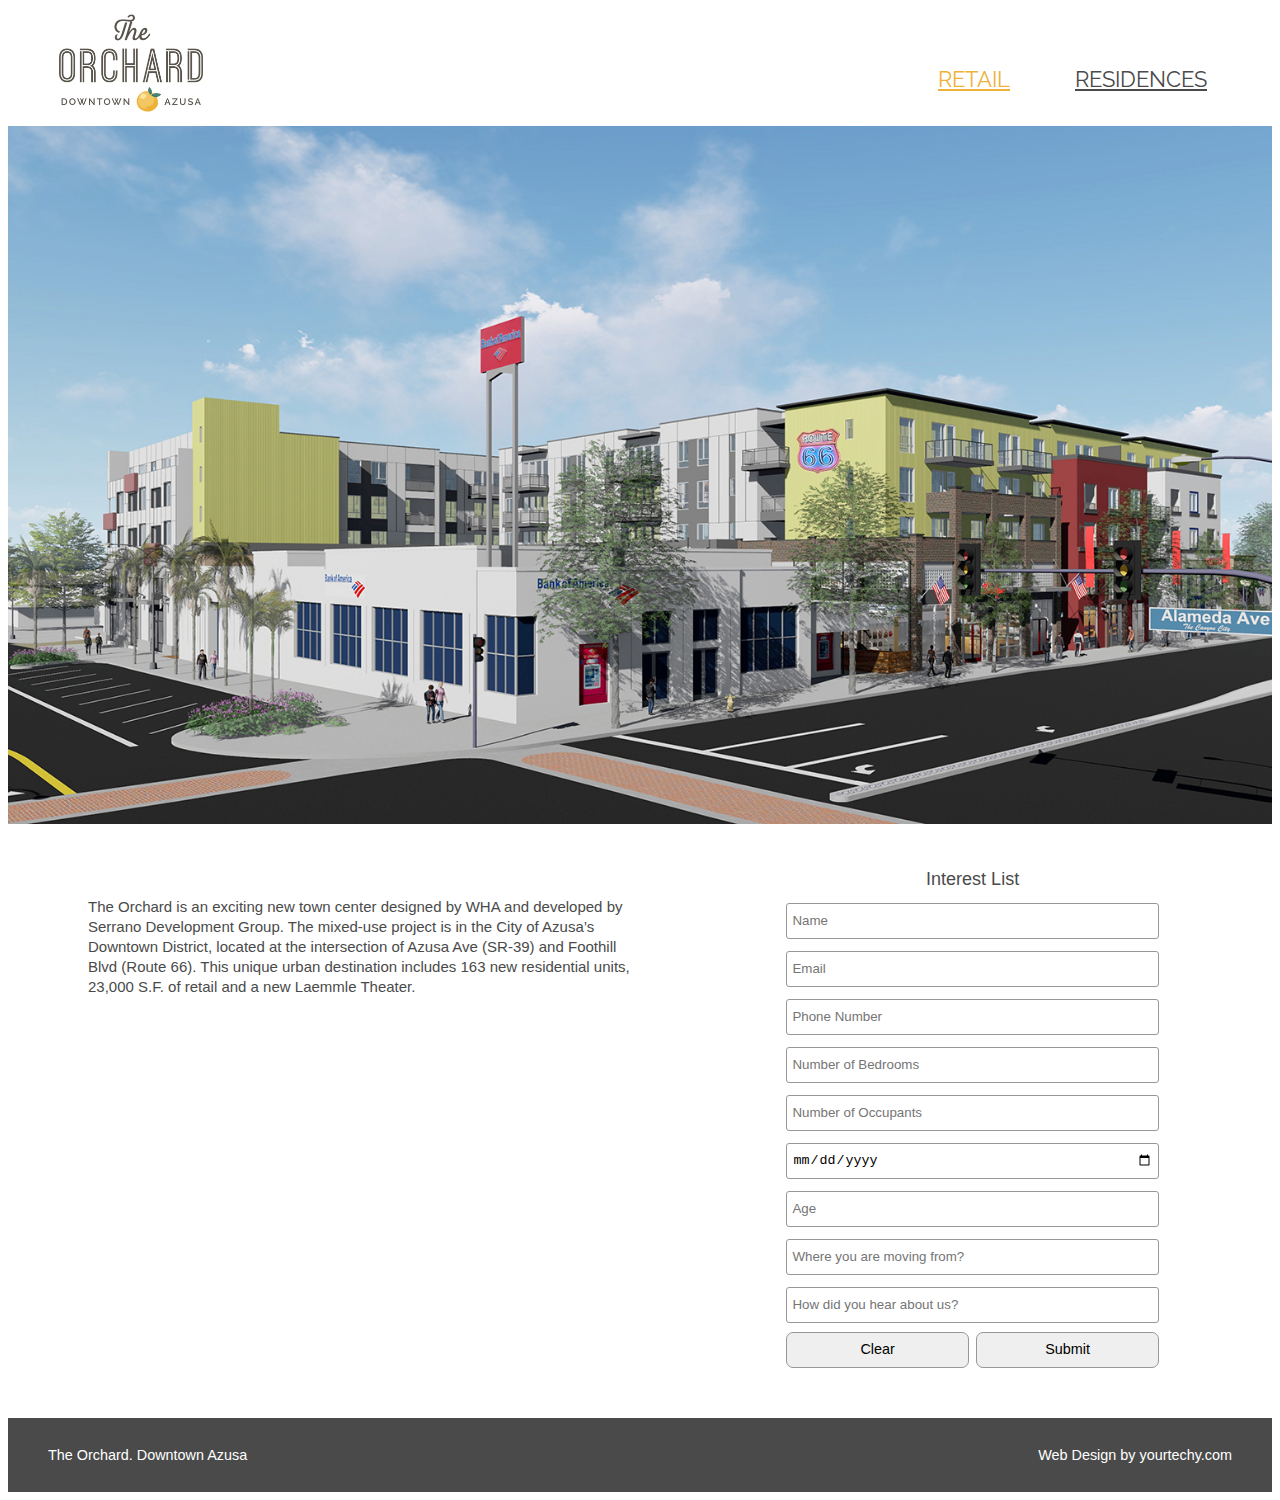
==== residences.html @ a28610f9 "font face and social icons" ====
<!DOCTYPE html>
<html>

<head>
    <title>The Orchard - Residences</title>
    <meta http-equiv="Content-Type" content="text/html; charset=utf-8" />
    <meta name="viewport" content="width=device-width, initial-scale=1">
    <link rel="stylesheet" type="text/css" href="./assets/css/style.css" />
    <style>
        label.error {
            font-weight: bold !important;
            font-size: 98% !important;
            color: red !important;
            text-align: left !important;
            margin-bottom: 5px !important;
            margin-top: -8px !important;
            margin-left: 2px !important;
            font-family: helvetica;
        }
    </style>
    <link href="https://fonts.googleapis.com/css?family=Rouge+Script&display=swap" rel="stylesheet">
    <link href="https://fonts.googleapis.com/css?family=Raleway&display=swap" rel="stylesheet">
    <link rel="stylesheet" href="https://cdnjs.cloudflare.com/ajax/libs/font-awesome/4.7.0/css/font-awesome.min.css">
</head>

<body>
    <div id="container">

        <header class="main_header">
            <a href="./index.html">
                <img id="logo" src="./assets/img/orchard_logo_small.jpg" />
            </a>
            <nav class="main_nav">
                <ul>
                    <li>
                        <a class="active" href="#">RESIDENCES</a>
                    </li>
                    <li>
                        <a href="./retail.html">RETAIL</a>
                    </li>
                </ul>
            </nav>
        </header>
        <div id="main">
            <div id="content">
                <article>
                    <img id="banner" src="./assets/img/orchard.jpg" />
                </article>
            </div>
            <!--
            <div class="section_divider">
                <img src="./assets/img/border-divider.jpg" />
            </div>
            -->
            <div id="sub_content">
                <article class="description">
                    <header>
                        <p>
                            The Orchard is an exciting new town center designed by WHA and developed by Serrano Development Group. The mixed-use
                            project is in the City of Azusa’s Downtown District, located at the intersection of Azusa Ave (SR-39) and Foothill Blvd
                            (Route 66). This unique urban destination includes 163 new residential units, 23,000 S.F. of retail and a new Laemmle
                            Theater.
                        </p>

                    </header>
                </article>
            </div>
            <aside class="contact">
                <div id="block">
                    <div id="contact_forms">
                        <form id="residential_form" method="post" action="./mailer.php">
                            <label>Interest List</label>
                            <input name="name" id="name" type="text" placeholder="Name" />
                            <input name="email" id="email" type="email" placeholder="Email" />
                            <input name="phone" id="phone" type="tel" placeholder="Phone Number" />
                            <input name="beds" id="beds" type="number" placeholder="Number of Bedrooms" />
                            <input name="occupants" id="occupants" type="text" placeholder="Number of Occupants" />
                            <input name="date" id="date" type="date" placeholder="Desired Move in Date" />
                            <input name="age" id="age" type="number" placeholder="Age" />
                            <input name="from" id="from" type="text" placeholder="Where you are moving from?" />
                            <input name="heardAbout" id="heardAbout" type="text"
                                placeholder="How did you hear about us?" />
                            <label id="lblError" class="error"
                                style="visibility:hidden;display:block !important;"></label>
                            <div class="frm_buttons">
                                <button class="frm_button" style="width:49%;float:left;"
                                    onclick="clearForm(event);">Clear</button>
                                <button name="submit" id="submit" class="frm_button" style="width:49%;float:right;"
                                    type="submit">Submit</button>
                            </div>
                        </form>
                    </div>
                </div>
            </aside>
        </div>
        <div class=clr></div>
        <footer>
            <div>
                <p style="float:left;">
                    The Orchard. Downtown Azusa
                </p>
                <p style="float:right;">
                    Web Design by <a href="http://www.yourtechy.com" target="_blank">yourtechy.com </a>
                </p>
            </div>
        </footer>

    </div>

    <script src="./assets/js/jquery.min.js" type="text/javascript"></script>
    <script src="./assets/js/jquery.validate.js" type="text/javascript"></script>
    <script src="./assets/js/additional-methods.js" type="text/javascript"></script>
    <script src="./assets/js/mailer.js" type="text/javascript"></script>

    <script>

        function setupValidator() {

            $('#residential_form').validate({
                rules: {
                    name: {
                        required: true,
                        letterswithbasicpunc: true
                    },
                    email: {
                        required: true,
                        email: true
                    },
                    phone: {
                        required: true,
                        maxlength: 30,
                        phoneUS: true
                    },
                    beds: {
                        required: true,
                        number: true
                    },
                    occupants: {
                        required: true,
                        number: true
                    },
                    date: {
                        required: true,
                        date: true
                    },
                    age: {
                        required: true,
                        number: true
                    },
                    from: {
                        required: true,
                    },
                },
                messages: {
                    name: {
                        required: 'Name is required.',
                        letterswithbasicpunc: 'Invalid Characters detected.'
                    },
                    email: {
                        required: 'Email is required.',
                        email: 'Please enter a valid email address.'
                    },
                    phone: {
                        required: 'Phone is required.',
                        phoneUS: 'Please enter a valid phone. (e.g.: 213-222-3400)'
                    },
                    beds: {
                        required: 'Number of beds is required.',
                        number: 'Please enter numeric values only.'
                    },
                    occupants: {
                        required: 'Number of occupants is required.',
                        number: 'Please enter numeric values only.'
                    },
                    date: {
                        required: 'Date is required.',
                        number: 'Please enter numeric values only. (e.g.: mm/dd/yyyy)'
                    },
                    age: {
                        required: 'Age is required',
                        number: 'Please enter numeric values only.'
                    },
                    from: {
                        required: 'Please indicate where you are moving from',
                    },
                }
            })
        }

        function clearForm(event) {
            var form = $('#residential_form')
            var validator = form.validate();
            validator.reset();
            validator.resetForm();
            form[0].reset();
        }

        function handleResponse(res) {
            if (typeof res.status !== 'undefined' &&
                0 == res.status) {
                alert(res.error)
                clearForm();
            } else {
                $('#lblError').text(res.error);
                $('#lblError').css('visibility', 'visible')
                $('#lblError').css('display', 'block')
            }
        }

        function setupForm() {
            var form = $('#residential_form')
            // process the form
            // monitor submit event and check if validation passed, if not. cancel submit.
            form.on('submit', function (e) {
                e.preventDefault();
                var valid = form.valid();
                if (valid) {
                    $('#lblError').css('visibility', 'hidden')
                    $('#lblError').css('display', 'none')
                    // get the form data
                    var method = form.attr('method')
                    var url = form.attr('action')
                    var data = {
                        'type': 'residential',
                        'name': $('#name').val(),
                        'email': $('#email').val(),
                        'Phone': $('#phone').val(),
                        'No. of Bedrooms': $('#beds').val(),
                        'No. of Occupants': $('#occupants').val(),
                        'Move in Date': $('#date').val(),
                        'Age': $('#age').val(),
                        'Moving From': $('#from').val(),
                    };
                    send_mail(method, url, data, function (res) {
                        handleResponse(JSON.parse(res))
                    },
                        function (err) {
                            console.error(err)
                        });
                }
            })
        }

        $(document).ready(function () {
            setupValidator();
            setupForm();
        })

    </script>

</body>

</html>
---- assets/css/style.css ----
body {
   background-color:#fff;
   font-size: 100%;
   font-family: HelveticaNeue,Helvetica,Arial,sans-serif;
   color:#666666;
   line-height: 1.7em;
   text-align: left;
}

button::-moz-focus-inner {
  border: 0;
}

a, a:active, a:focus {
  outline: none;
}

.centered {
  position: absolute;
  top: 50%;
  left: 50%;
  transform: translate(-50%, -50%);
}

h1 {
  font-family: 'Rouge Script', cursive;
  font-size: 10vw;
  color: white;
}

footer {
  width: 100%;
  height: 74px;
  line-height: 18px;
  background-color: #4a4a4a;
  display: table;
}

footer div {
  height: 100%;
  width: 100%;
  display: table-cell;
  vertical-align: middle;
  padding-left: 40px;
  padding-right: 40px;
}

footer div p {
  margin: 0;
  text-align: center;
  color: #fff;
  display: inline;
  font-size: 90%;
  font-family: inherit;

}
footer div p a {
  color: #fff;
  text-decoration: none;
}

#home_footer {
  background-color: #fff;
}

#home_footer div p {
  padding-top: 30px;
  color: #4a4a4a;
}

#home_footer div p a {
  color: #4a4a4a;
  text-decoration: none;
}

#main {
  display: block;
  overflow: hidden;
  margin-bottom: 50px;
}

#container {
  width: 100%;
  margin: 0 auto;
  overflow: hidden;
  clear: both;
}

#content {
  /*display: block;
  overflow: hidden;
  transition: width 1s;
  width: 100%; */
  position: relative;
  text-align: center;
  color: white;
}

#banner {
  width: 100%;
}

#sub_content {
  width: 60%;
  float:left;
  overflow: hidden;
  transition: width 1s;
}

#sub_content .description {
  margin-top: 40px;
  padding: 10px 120px 10px 80px;
  line-height: 20px;
  font-size: 15px;
  color: #4a4a4a;
}

.contact {
  width: 40%;
  float: left;
}

.contact #block {
  margin-top: 10px;
  padding: 10px 20px;
}

.contact #block #contact_forms {
  width: 80%;
  padding-top: 14px;
  transition: width 1s, height 1s;
}

.contact #block #contact_forms input {
  width: 100%;
  border: 1px solid #979797;
  border-radius: 3px;
  height: 36px;
  margin-bottom: 12px;
  padding: 2px 5px;
  box-sizing: border-box;
}

.frm_buttons {
  width: 100%;
  align-items: center;
}

.frm_button {
  line-height: 21px;
  box-sizing: border-box;
  font-size: 90%;
  border-radius: 7px;
  border: 1px solid #979797;
  height: 36px;
}

.contact #block #contact_forms label {
  margin: auto;
  display: block;
  text-align: center;
  margin-bottom: 10px;
  color: #4a4a4a;
  font-size: 18px;
}

.clr {
  clear: both;
}

.main_header {
  height: 118px;
  position: relative;
  box-sizing: border-box;
}

.main_header a img#logo {
  margin: 0 0 0 47px;
  height: 110px;
  max-height: 110px;
  width: auto;
}

.main_header .info_nav {
  position: absolute;
  margin-top:2px;
  width: 100%;
}

.main_header .info_nav span {
  float: right;
  margin-right: 33px;
  /*
  font-size: 18px;
  */
  color: #4a4a4a;
}

.main_header .main_nav {
  position: absolute;
  width: 100%;
  bottom: 0;
  height: 60px;
  transition: width 2s;
}

.main_header .main_nav ul {
  list-style: none;
  margin: 0;
  width: 100%;
  padding: 0
}

.main_header .main_nav li {
  /*display: inline; */
  float: right;
  margin-right: 65px;
  font-size: 22px;
}

.main_header .main_nav li a {
    font-family: 'Raleway', sans-serif;
  color:#EEB238;
  display: inline-block;
  height: 28px;
}

.main_header .main_nav li a.active {
  color:#4a4a4a;
}

.section_divider img {
  width: 100%;
  margin: auto;
  display: block;
  transition: width 1s, height 1s;
}

.download_brochure {
  display: block;
  margin: auto;
  text-align: left;
  padding: 10px 120px 10px 0px;
  width: 100%;
}

.download_brochure a {
  color: #f5a623;
  text-decoration: none;
}

.img_container {
  display: block;
  margin-top: 45px;
  padding: 0px 25px 52px 25px;
}

.img_container span {
    height: 63px;
    line-height: 5em;
    font-size: 120%;
}

.img_container img {
  width: 100%;
  height: auto;
  box-sizing: border-box;
  display: block;
}

.img_container_main_street {
  display: block;
  background-color: #e5e5e5;
  margin-top: 45px;
  padding: 0px 25px 52px 25px;
}

.img_container_main_street span {
    height: 63px;
    background-color: #e5e5e5;
    line-height: 5em;
    font-size: 120%;
}

.img_container_main_street img {
  height: auto;
  width: 100%;
  box-sizing: border-box;
  display: block;
}

.partners_logo {
  display: block;
  margin-top: 45px;
}

.partners_logo img {
  width: 100%;
}


/* tablet/ipads | portrait and Landscape */
@media only screen and (min-width: 768px) and (max-width: 960px) {

  .main_header .info_nav {
    margin-top: 2px;
  }

  .main_header .info_nav span {
    float: right;
    text-align: right;
    width: 70%;
    transition: width 1s;
  }

  #sub_content .description {
    padding: 10px 40px 10px 20px;
  }

  .contact #block {
    padding: 5px 10px;
  }

  .contact #block #contact_forms {
    width: 90%;
  }

  .download_brochure {
    padding: 0px 10px 0px 0px;
  }
}

/* smaller tablets portrait and landscape */
@media only screen and (min-width: 569px) and (max-width: 767px) {

  .main_header .info_nav span {
    float: right;
    text-align: right;
    margin-right: 5px;
    font-size: 100%;
    width: 80%;
    line-height: 1em;
    transition: width 1s;
  }

  .main_header a img#logo {

    margin-left: 20px;
    display: block;
    transition: width 1s, height 1s;
  }

  #sub_content .description {
    padding: 10px 40px 10px 20px;
    transition: width 1s, height 1s;
  }

  .contact #block {
    padding: 5px 10px;
  }

  .contact #block #contact_forms {
    width: 90%;
    transition: width 1s, height 1s;
  }

  .download_brochure {
    padding: 0px 10px 0px 0px;
  }

  #home_footer div {
    padding-left: 10px;
    padding-right: 10px;
  }

  #home_footer div p {
    margin: auto;
    display: block;
    text-align: center;
    width: 100%;
    padding: 0px;
  }

  footer div {
    padding-left: 10px;
    padding-right: 10px;
  }

  footer div p {
    margin: auto;
    display: block;
    text-align: center;
    width: 100%;
    padding: 0px;
  }

  .img_container {
    margin-top: 25px;
    padding: 0px 10px 25px 10px;
  }

  .img_container span {
      font-size: 90%;
      height: 30px;
      line-height: 4em;
  }

  .img_container_main_street {
    margin-top: 25px;
    padding: 0px 10px 25px 10px;
  }

  .img_container_main_street span {
      font-size: 90%;
      height: 30px;
      line-height: 4em;
  }

}

/*  smart  phones | portrait and Landscape */
@media only screen and (min-width: 240px) and (max-width: 568px) {
  .main_header .info_nav {
    display: block;
    position: relative;
  }

  .main_header .info_nav span {
    float: right;
    text-align: right;
    margin-right: 5px;
    font-size: 90%;
    width: 90%;
    line-height: 1em;
    transition: width 1s;
  }

  .main_header a img#logo {
    position:relative;
    margin: auto;
    width: 25%;
    height: 75%;
    display: block;
    transition: width 1s, height 1s;
  }

  .main_header a {
    margin: auto;
    width: 100%;
  }

  .main_header .main_nav {
    position: relative;
    display: block;
    margin-right: 20px;
    height: auto;
  }

  .main_header .main_nav li {
    float:right;
    font-size: 100%;
    margin-right: 20px;
  }

  #main_retail {
    display: block;
  }

  #sub_content {
    width: 100%;
    display: block;
    margin: auto;
  }

  #sub_content .description {
    font-size: 100%;
    padding: 0px 10px 0px 10px;
    transition: width 1s, height 1s;
  }

  .contact {
    width: 100%;
    margin: auto;
    display: block;
  }
  .contact #block {
    padding: 3px 5px;
  }

  .contact #block #contact_forms {
    width: 100%;
    transition: width 1s, height 1s;
  }

  .download_brochure {
    padding: 0px 10px 0px 0px;
  }

  .img_container {
    margin-top: 15px;
    padding: 0px 10px 25px 10px;
  }

  .img_container span {
      font-size: 90%;
      height: 30px;
      line-height: 4em;
  }

  .img_container_main_street {
    margin-top: 15px;
    padding: 0px 10px 25px 10px;
  }

  .img_container_main_street span {
      font-size: 90%;
      height: 30px;
      line-height: 4em;
  }

  #home_footer div {
    padding-left: 10px;
    padding-right: 10px;
  }

  #home_footer div p {
    margin: auto;
    display: block;
    text-align: center;
    width: 100%;
    padding: 0px;
  }

  footer div {
    padding-left: 10px;
    padding-right: 10px;
  }

  footer div p {
    margin: auto;
    display: block;
    text-align: center;
    width: 100%;
    padding: 0px;
  }

}
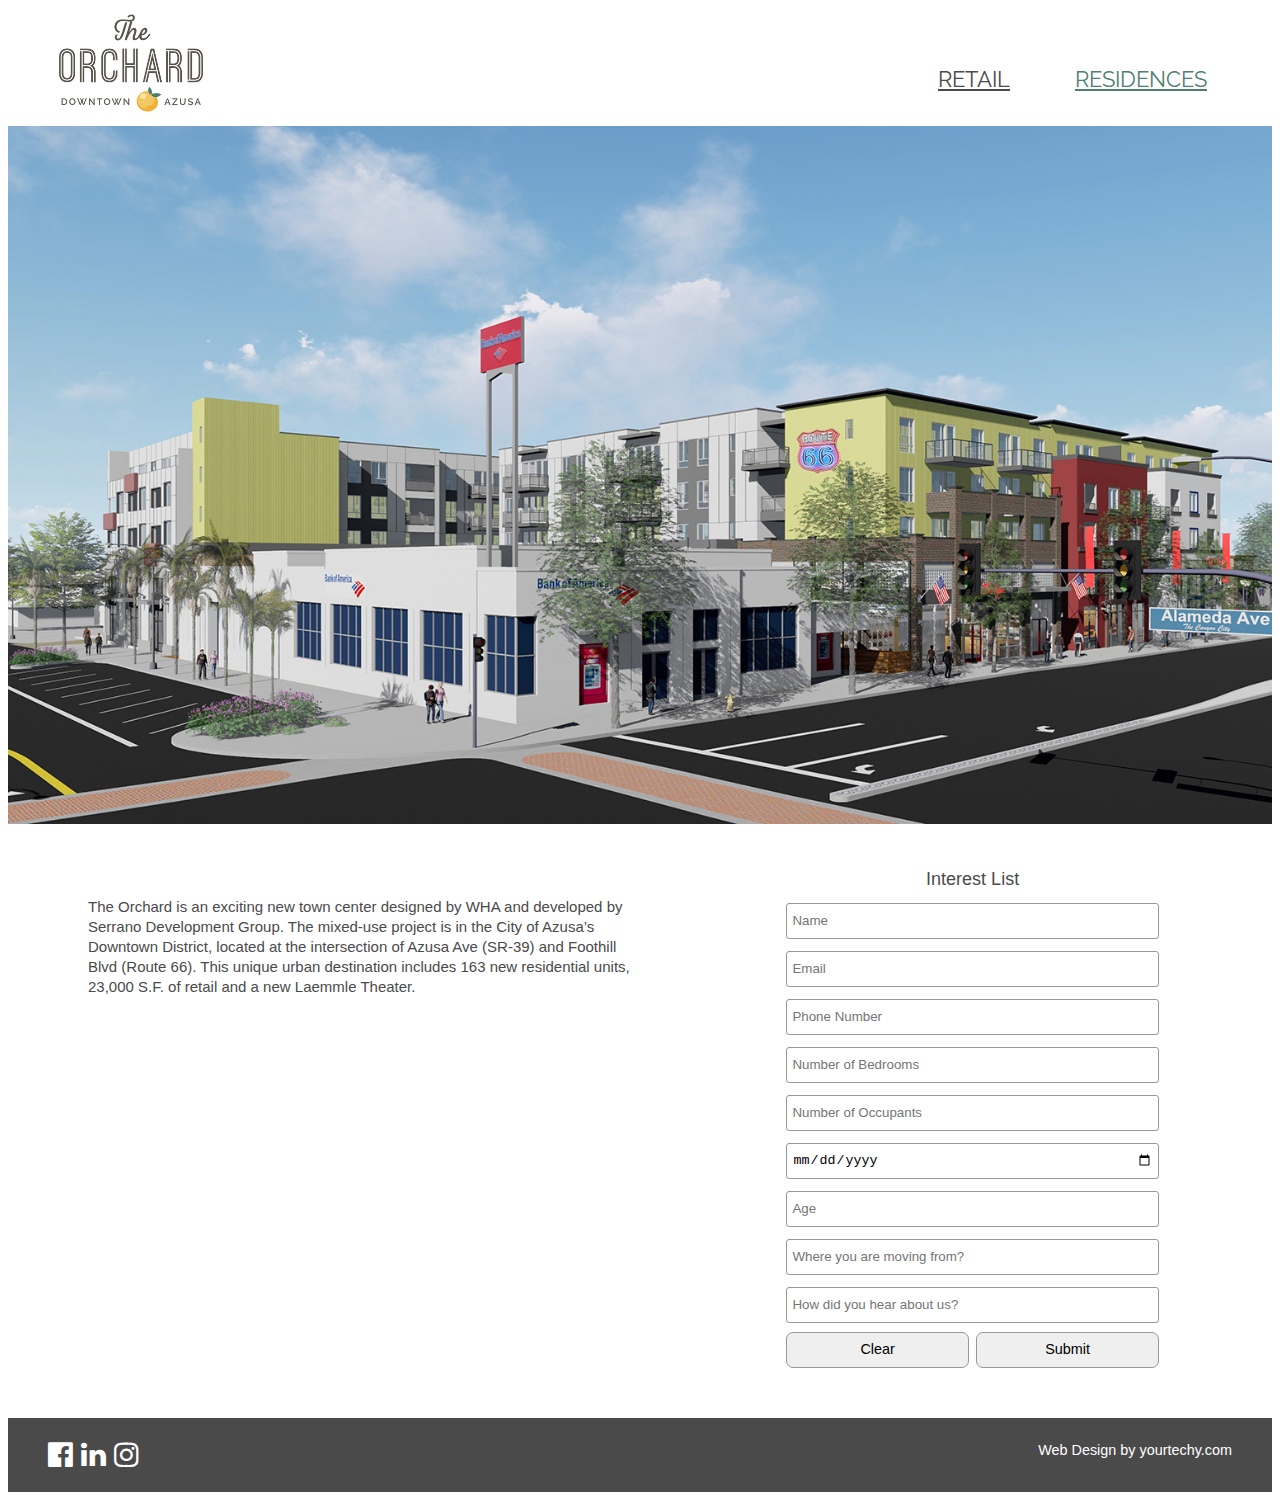
==== commit ee9a4866: "footer, header, contact on retail" ====
--- a/residences.html
+++ b/residences.html
@@ -94,10 +94,25 @@
             </aside>
         </div>
         <div class=clr></div>
+        <!-- Footer Section -->
         <footer>
             <div>
                 <p style="float:left;">
-                    The Orchard. Downtown Azusa
+                    <span class="icons" style="font-size: 2em; color:#FFE5A0">
+                        <a href="https://www.facebook.com/" target="_blank">
+                            <i class="fa fa-facebook-official"></i>
+                        </a>
+                    </span>
+                    <span class="icons" style="font-size: 2em; color:#FFE5A0">
+                        <a href="https://www.linkedin.com/" target="_blank">
+                            <i class="fa fa-linkedin"></i>
+                        </a>
+                    </span>
+                    <span class="icons" style="font-size: 2em; color:#FFE5A0">
+                        <a href="https://www.instagram.com/" target="_blank">
+                            <i class="fa fa-instagram"></i>
+                        </a>
+                    </span>
                 </p>
                 <p style="float:right;">
                     Web Design by <a href="http://www.yourtechy.com" target="_blank">yourtechy.com </a>
--- a/assets/css/style.css
+++ b/assets/css/style.css
@@ -22,10 +22,20 @@
   transform: translate(-50%, -50%);
 }
 
-h1 {
+.bottom-right {
+  position: absolute;
+  bottom: 8px;
+  right: 16px;
+  font-size: 1vw;
+  color: #FFE5A0;
+  text-shadow: 2px 2px 4px #000000;
+}
+
+.comingsoon {
   font-family: 'Rouge Script', cursive;
   font-size: 10vw;
   color: white;
+  text-shadow: 2px 2px 4px #000000;
 }
 
 footer {
@@ -59,6 +69,9 @@
   text-decoration: none;
 }
 
+.icons {
+    text-align: justified;
+}
 #home_footer {
   background-color: #fff;
 }
@@ -220,13 +233,13 @@
 
 .main_header .main_nav li a {
     font-family: 'Raleway', sans-serif;
-  color:#EEB238;
+  color: #4a4a4a;
   display: inline-block;
   height: 28px;
 }
 
 .main_header .main_nav li a.active {
-  color:#4a4a4a;
+  color:#507F70;
 }
 
 .section_divider img {
@@ -426,7 +439,7 @@
   }
 
   .main_header .info_nav span {
-    float: right;
+    float: right
     text-align: right;
     margin-right: 5px;
     font-size: 90%;
@@ -544,4 +557,27 @@
     padding: 0px;
   }
 
+  .column {
+    width: 100%;
+  }
+}
+
+
+.footerwrap {
+  margin: 15px;
+  background-color: white;
+}
+
+.row {
+  display: flex;
+  flex-direction: row;
+  flex-wrap: wrap;
+  width: 100%;
+}
+
+.column {
+  display: flex;
+  flex-direction: column;
+  flex-basis: 100%;
+  flex: 1;
 }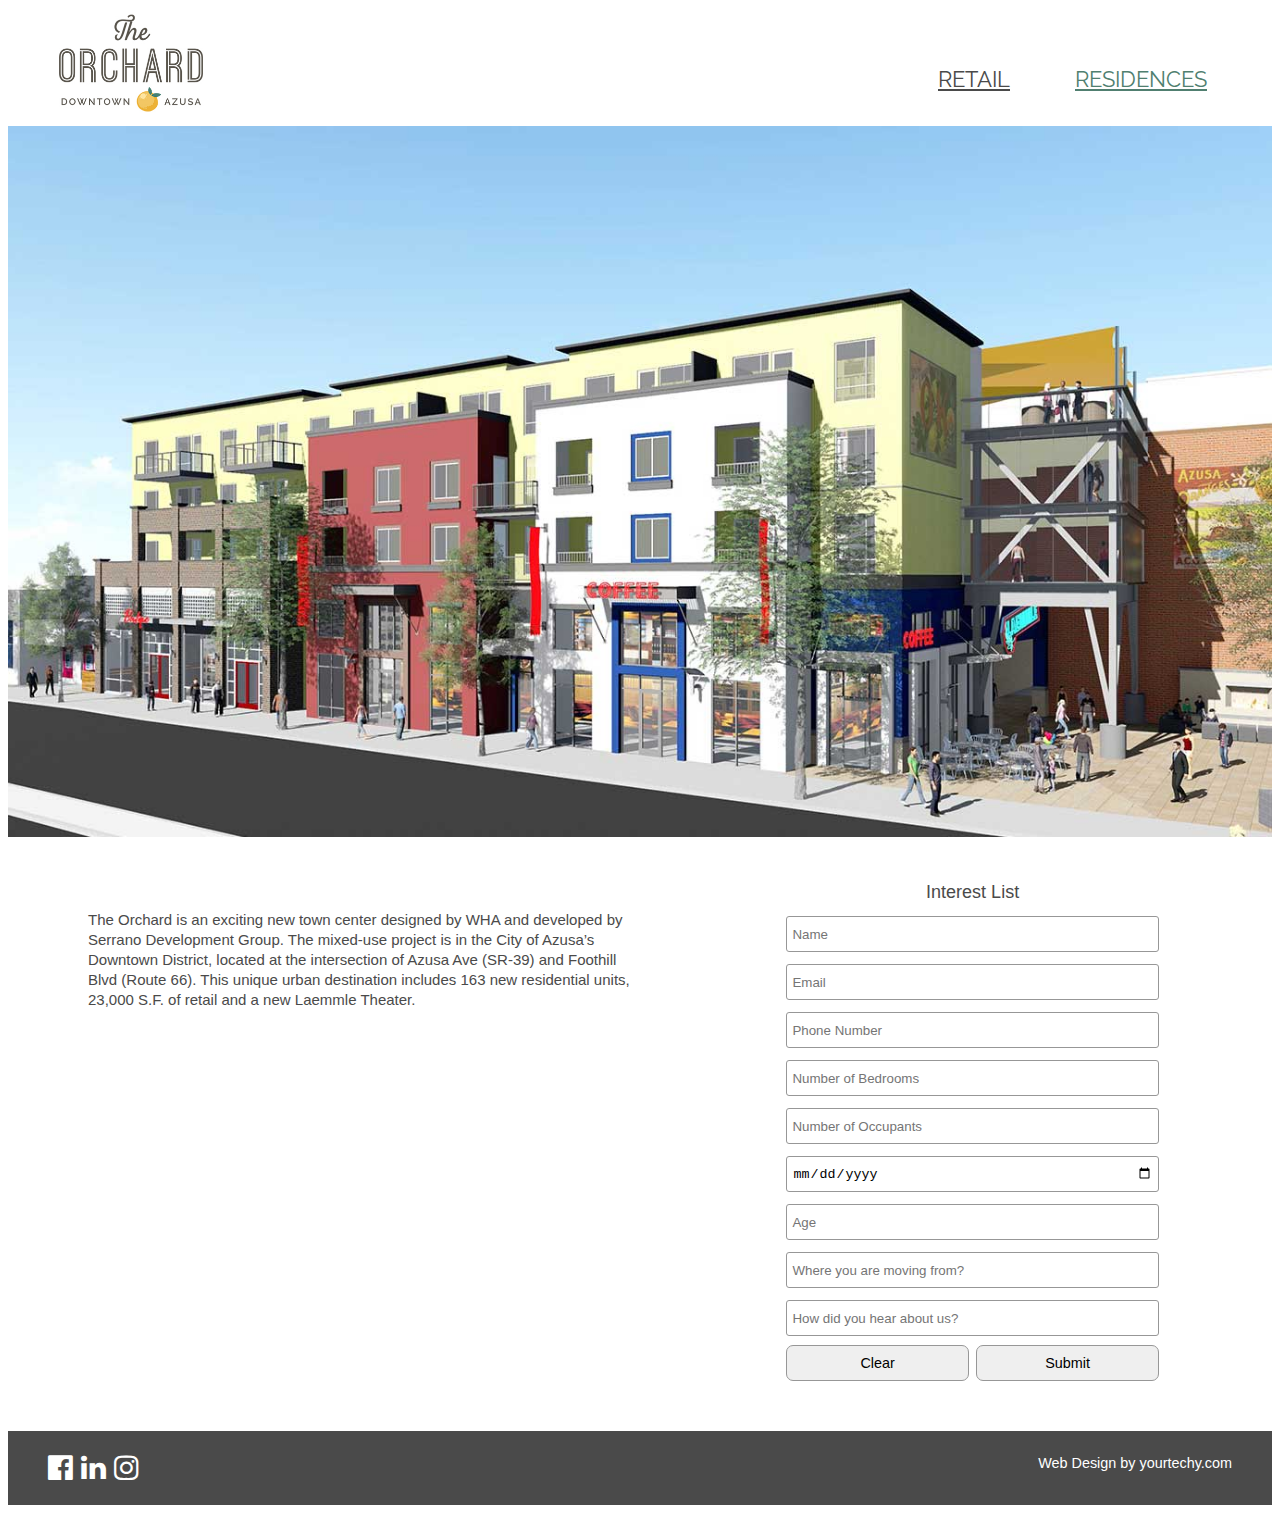
==== commit 82503e4a: "new images" ====
--- a/residences.html
+++ b/residences.html
@@ -21,6 +21,7 @@
     <link href="https://fonts.googleapis.com/css?family=Rouge+Script&display=swap" rel="stylesheet">
     <link href="https://fonts.googleapis.com/css?family=Raleway&display=swap" rel="stylesheet">
     <link rel="stylesheet" href="https://cdnjs.cloudflare.com/ajax/libs/font-awesome/4.7.0/css/font-awesome.min.css">
+    <link rel="icon" type="image/svg+xml" href="favicon.svg">
 </head>
 
 <body>
@@ -44,7 +45,7 @@
         <div id="main">
             <div id="content">
                 <article>
-                    <img id="banner" src="./assets/img/orchard.jpg" />
+                    <img id="banner" src="./assets/img/render7.jpg" />
                 </article>
             </div>
             <!--
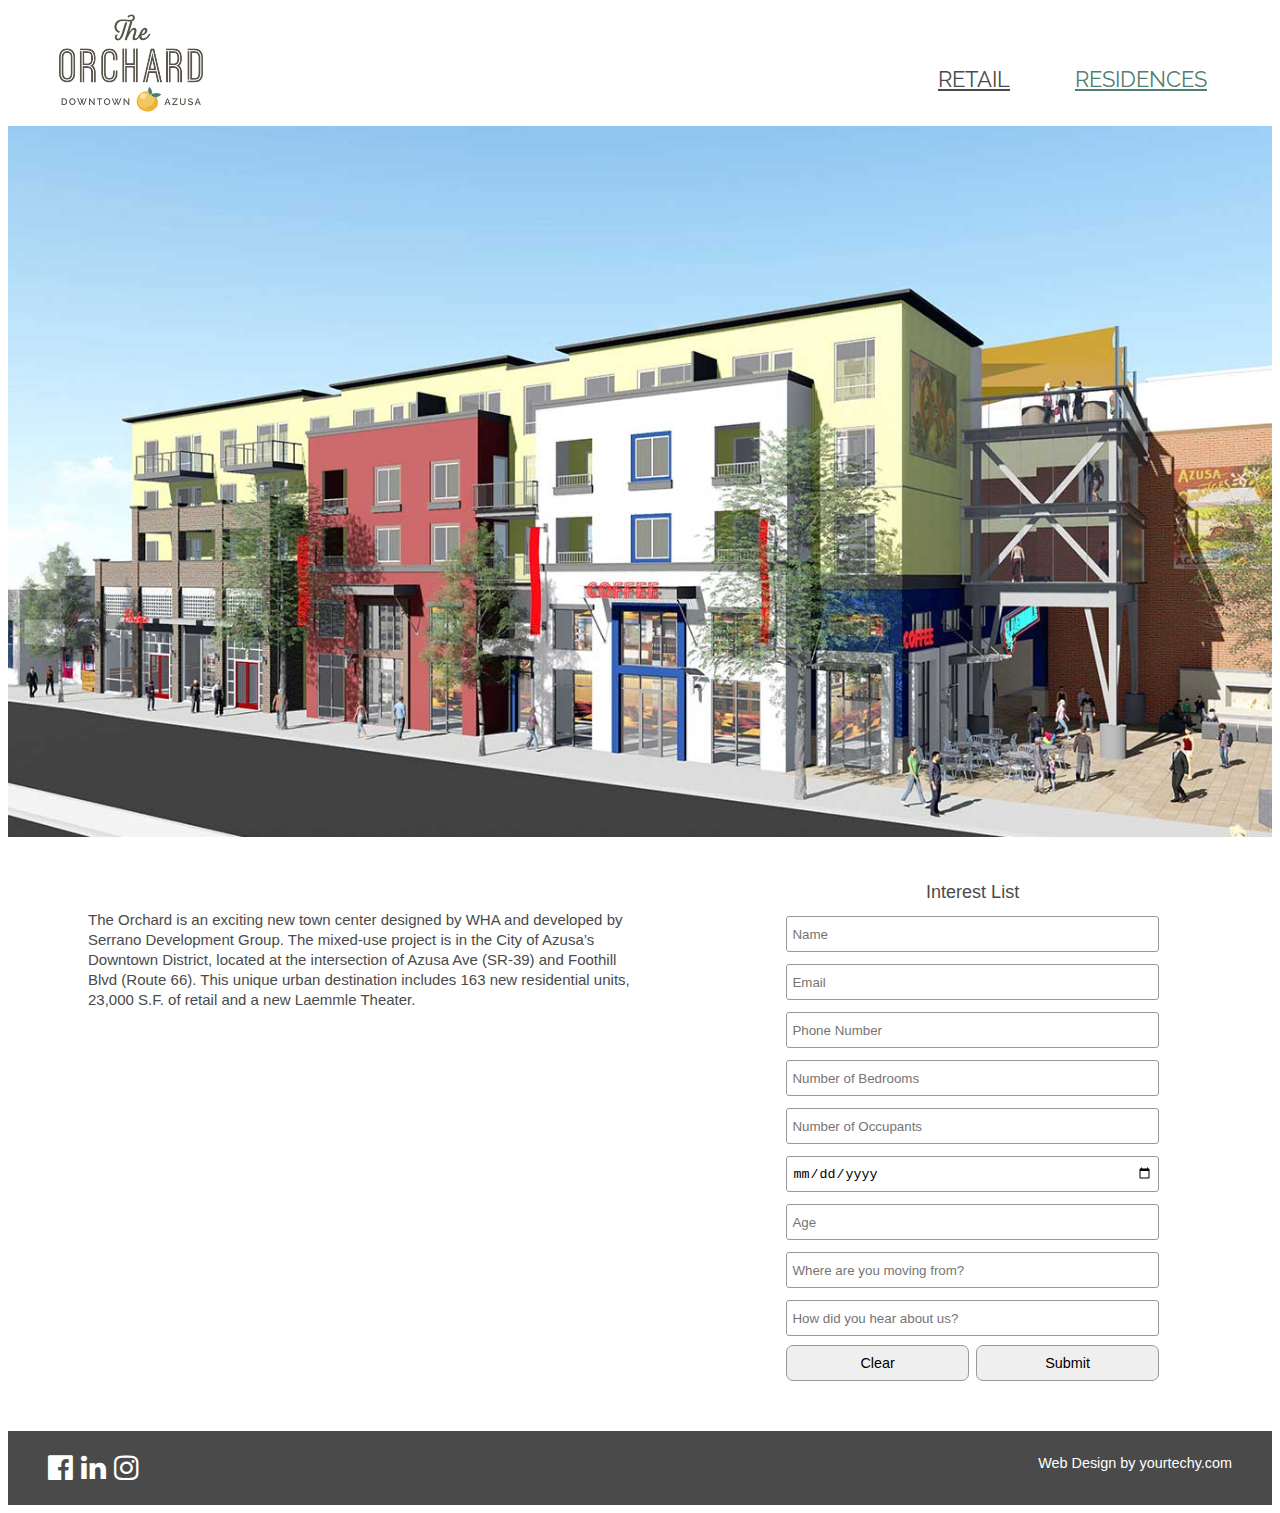
==== commit 85f3cf56: "mailer" ====
--- a/residences.html
+++ b/residences.html
@@ -21,7 +21,8 @@
     <link href="https://fonts.googleapis.com/css?family=Rouge+Script&display=swap" rel="stylesheet">
     <link href="https://fonts.googleapis.com/css?family=Raleway&display=swap" rel="stylesheet">
     <link rel="stylesheet" href="https://cdnjs.cloudflare.com/ajax/libs/font-awesome/4.7.0/css/font-awesome.min.css">
-    <link rel="icon" type="image/svg+xml" href="favicon.svg">
+    <link rel="icon" type="image/svg+xml" href="./assets/img/favicon.svg">
+    <link rel="icon" href="./assets/img/favicon.ico" type="image/x-icon" />
 </head>
 
 <body>
@@ -78,7 +79,7 @@
                             <input name="occupants" id="occupants" type="text" placeholder="Number of Occupants" />
                             <input name="date" id="date" type="date" placeholder="Desired Move in Date" />
                             <input name="age" id="age" type="number" placeholder="Age" />
-                            <input name="from" id="from" type="text" placeholder="Where you are moving from?" />
+                            <input name="from" id="from" type="text" placeholder="Where are you moving from?" />
                             <input name="heardAbout" id="heardAbout" type="text"
                                 placeholder="How did you hear about us?" />
                             <label id="lblError" class="error"
--- a/assets/css/style.css
+++ b/assets/css/style.css
@@ -345,10 +345,12 @@
 
 /* smaller tablets portrait and landscape */
 @media only screen and (min-width: 569px) and (max-width: 767px) {
-
+  .main_nav ul {
+    text-align: center;
+  }
   .main_header .info_nav span {
     float: right;
-    text-align: right;
+    text-align: center;
     margin-right: 5px;
     font-size: 100%;
     width: 80%;
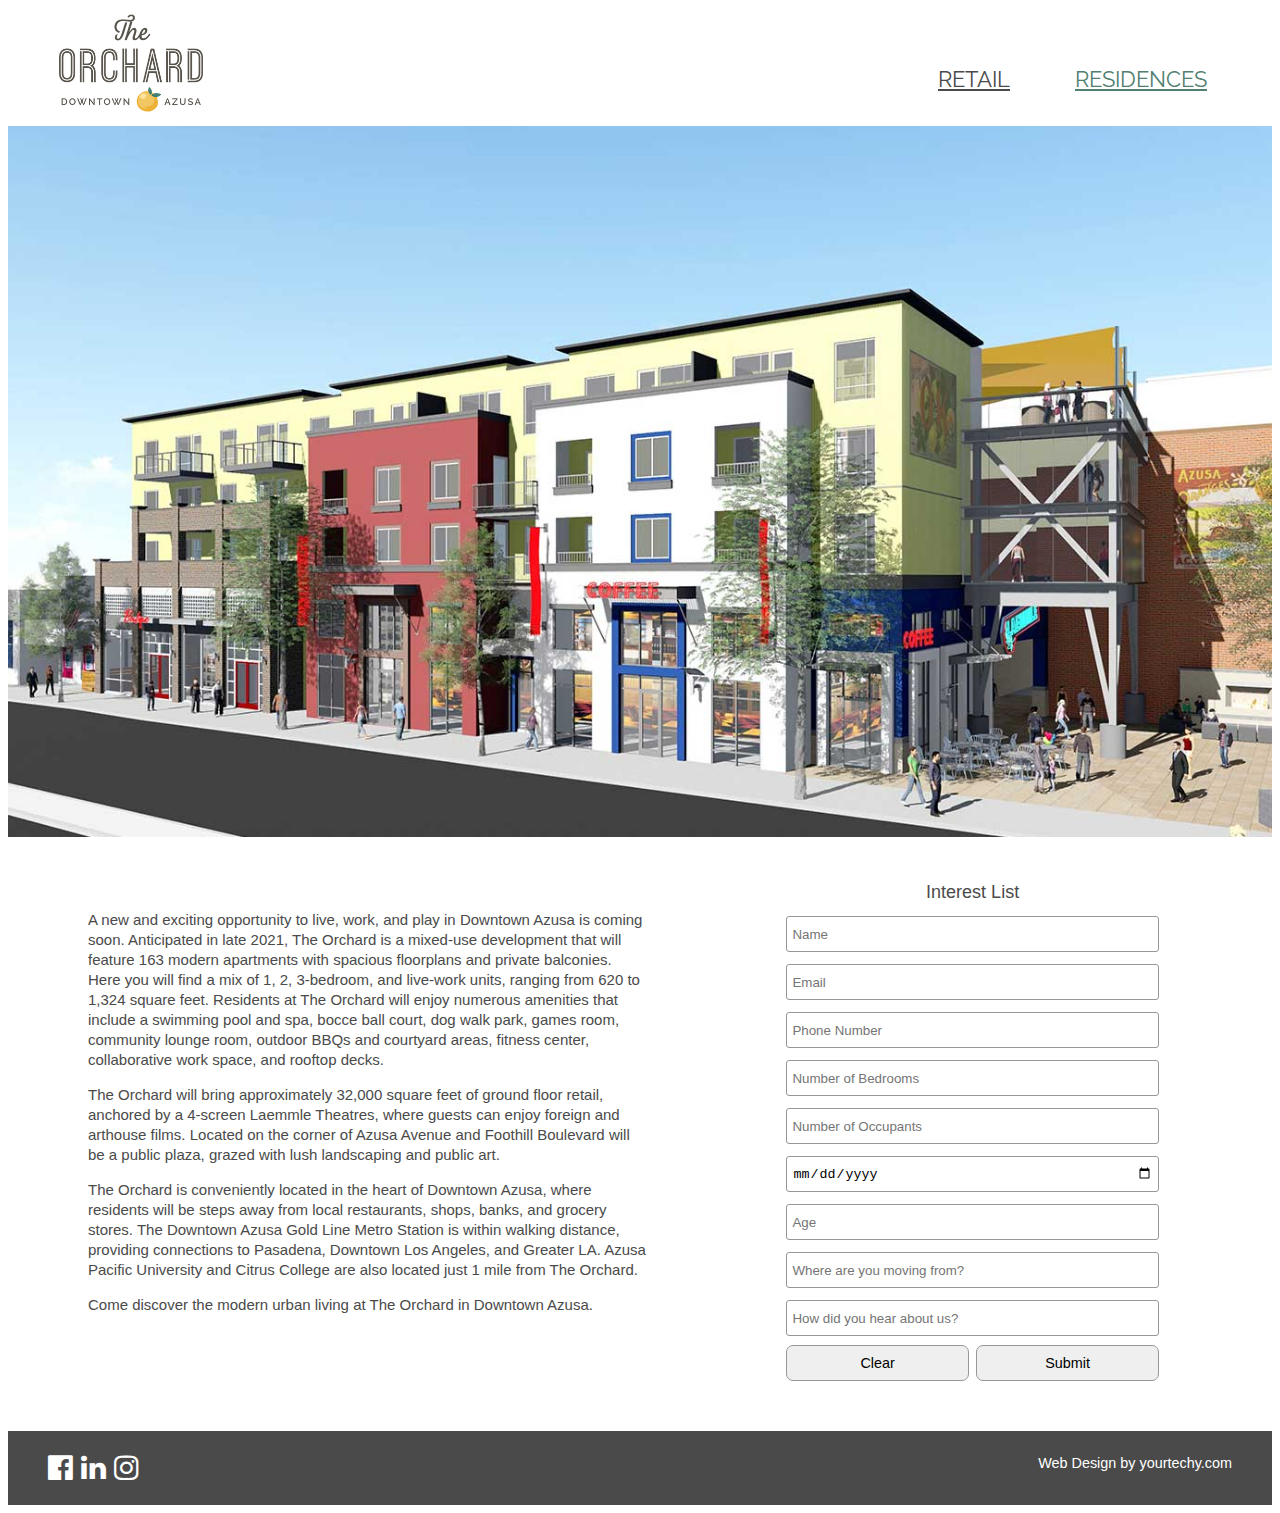
==== commit 9765cc59: "text updates" ====
--- a/residences.html
+++ b/residences.html
@@ -58,10 +58,33 @@
                 <article class="description">
                     <header>
                         <p>
-                            The Orchard is an exciting new town center designed by WHA and developed by Serrano Development Group. The mixed-use
-                            project is in the City of Azusa’s Downtown District, located at the intersection of Azusa Ave (SR-39) and Foothill Blvd
-                            (Route 66). This unique urban destination includes 163 new residential units, 23,000 S.F. of retail and a new Laemmle
-                            Theater.
+                            A new and exciting opportunity to live, work, and play in Downtown Azusa is coming soon. Anticipated in late 2021,
+                            The
+                            Orchard is a mixed-use development that will feature 163 modern apartments with spacious floorplans and private
+                            balconies. Here you will find a mix of 1, 2, 3-bedroom, and live-work units, ranging from 620 to 1,324 square feet.
+                            Residents at The Orchard will enjoy numerous amenities that include a swimming pool and spa, bocce ball court, dog
+                            walk
+                            park, games room, community lounge room, outdoor BBQs and courtyard areas, fitness center, collaborative work space,
+                            and
+                            rooftop decks.
+                        </p>
+                        <p>
+                            The Orchard will bring approximately 32,000 square feet of ground floor retail, anchored by a 4-screen Laemmle
+                            Theatres,
+                            where guests can enjoy foreign and arthouse films. Located on the corner of Azusa Avenue and Foothill Boulevard will
+                            be
+                            a public plaza, grazed with lush landscaping and public art.
+                        </p>
+                        <p>
+                            The Orchard is conveniently located in the heart of Downtown Azusa, where residents will be steps away from local
+                            restaurants, shops, banks, and grocery stores. The Downtown Azusa Gold Line Metro Station is within walking
+                            distance,
+                            providing connections to Pasadena, Downtown Los Angeles, and Greater LA. Azusa Pacific University and Citrus College
+                            are
+                            also located just 1 mile from The Orchard.
+                        </p>
+                        <p>
+                            Come discover the modern urban living at The Orchard in Downtown Azusa.
                         </p>
 
                     </header>
--- a/assets/css/style.css
+++ b/assets/css/style.css
@@ -4,7 +4,7 @@
    font-family: HelveticaNeue,Helvetica,Arial,sans-serif;
    color:#666666;
    line-height: 1.7em;
-   text-align: left;
+   /*text-align: left;*/
 }
 
 button::-moz-focus-inner {
@@ -27,7 +27,7 @@
   bottom: 8px;
   right: 16px;
   font-size: 1vw;
-  color: #FFE5A0;
+  color: whitesmoke;
   text-shadow: 2px 2px 4px #000000;
 }
 
@@ -345,13 +345,19 @@
 
 /* smaller tablets portrait and landscape */
 @media only screen and (min-width: 569px) and (max-width: 767px) {
-  .main_nav ul {
-    text-align: center;
+
+  .links {
+    text-align: center;
+  }
+
+  .main_nav ul li{
+    text-align: center;
+
   }
   .main_header .info_nav span {
-    float: right;
-    text-align: center;
-    margin-right: 5px;
+    /*float: right; */
+    text-align: center;
+    margin: auto;
     font-size: 100%;
     width: 80%;
     line-height: 1em;
@@ -435,15 +441,24 @@
 
 /*  smart  phones | portrait and Landscape */
 @media only screen and (min-width: 240px) and (max-width: 568px) {
+
+  .links {
+    text-align: center;
+  }
+
+  .links ul li {
+    display: inline;
+  }
+
   .main_header .info_nav {
     display: block;
     position: relative;
   }
 
   .main_header .info_nav span {
-    float: right
-    text-align: right;
-    margin-right: 5px;
+    /*float: right */
+    text-align: center;
+    margin-right: auto;
     font-size: 90%;
     width: 90%;
     line-height: 1em;
@@ -498,6 +513,7 @@
     margin: auto;
     display: block;
   }
+
   .contact #block {
     padding: 3px 5px;
   }
@@ -562,24 +578,24 @@
   .column {
     width: 100%;
   }
-}
-
-
-.footerwrap {
-  margin: 15px;
-  background-color: white;
-}
-
-.row {
-  display: flex;
-  flex-direction: row;
-  flex-wrap: wrap;
-  width: 100%;
-}
-
-.column {
-  display: flex;
-  flex-direction: column;
-  flex-basis: 100%;
-  flex: 1;
+
+
+  .footerwrap {
+    margin: 15px;
+    background-color: white;
+  }
+
+  .row {
+    display: flex;
+    flex-direction: row;
+    flex-wrap: wrap;
+    width: 100%;
+  }
+
+  .column {
+    display: flex;
+    flex-direction: column;
+    flex-basis: 100%;
+    flex: 1;
+  }
 }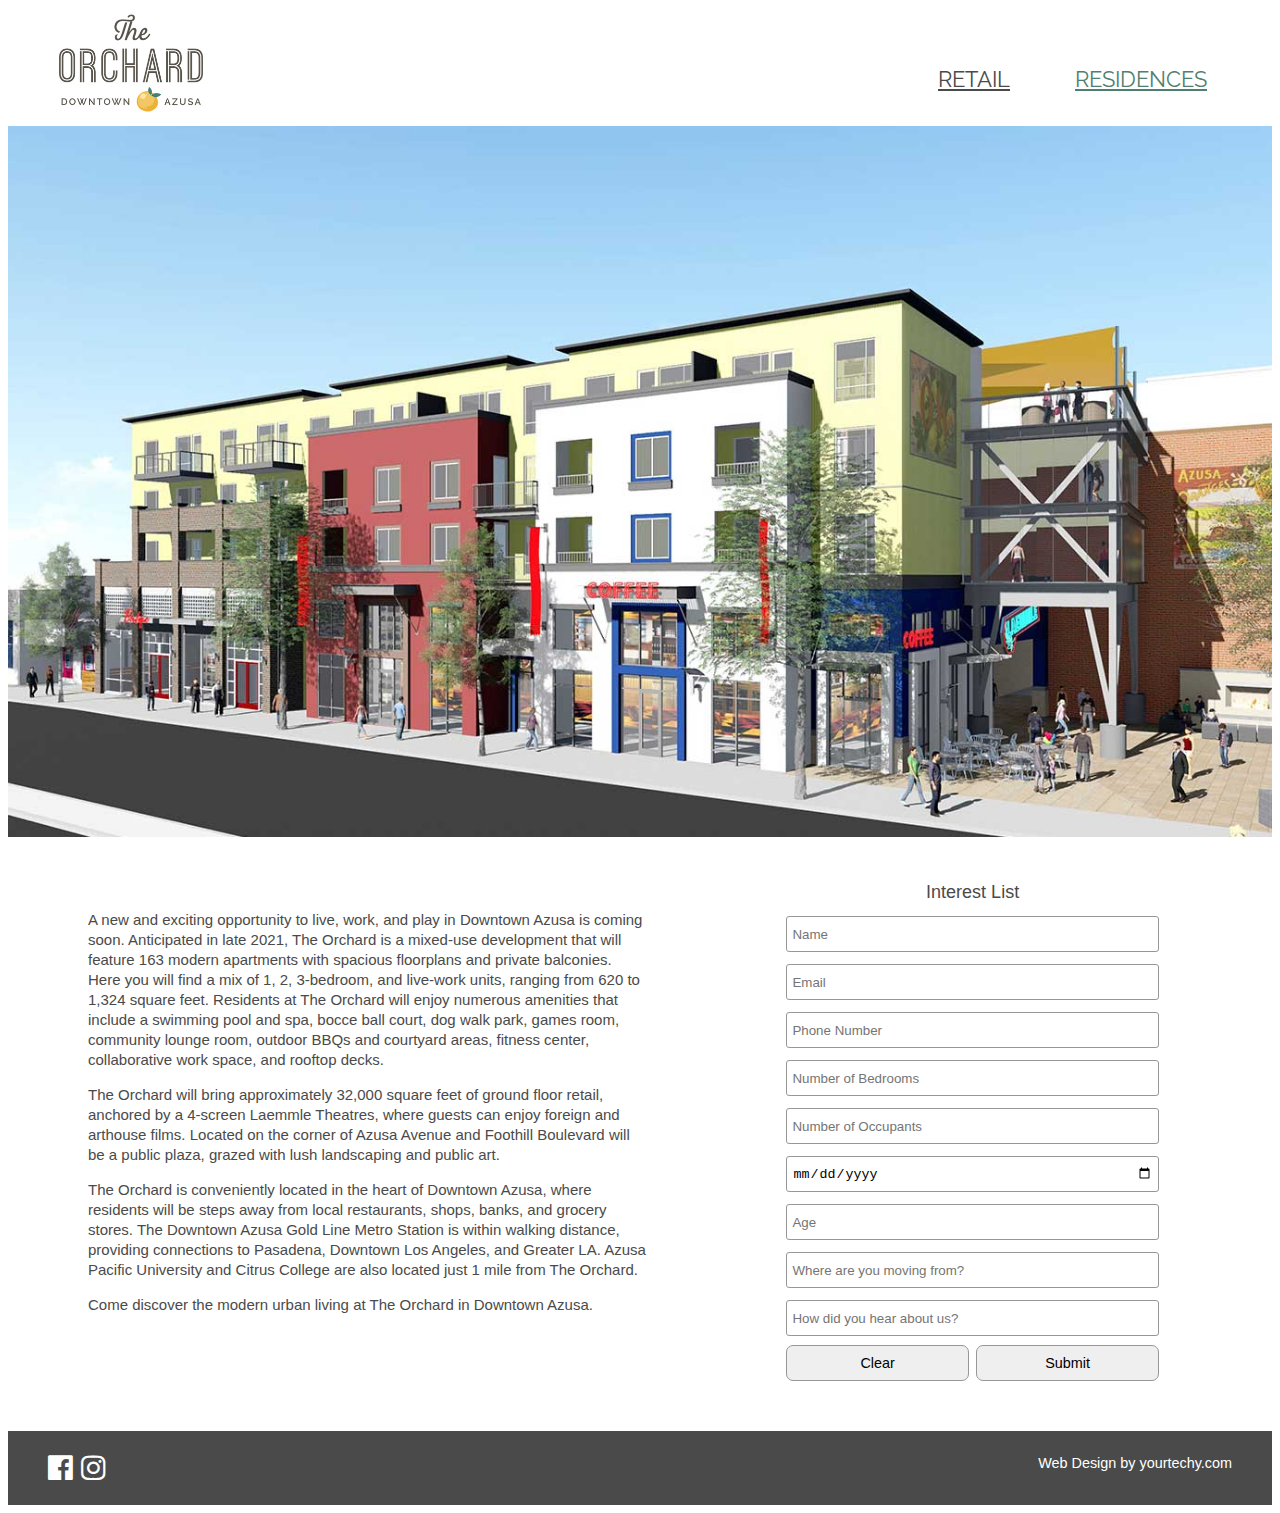
==== commit 9d3b7aca: "SM and email accounts" ====
--- a/residences.html
+++ b/residences.html
@@ -123,18 +123,18 @@
         <footer>
             <div>
                 <p style="float:left;">
-                    <span class="icons" style="font-size: 2em; color:#FFE5A0">
-                        <a href="https://www.facebook.com/" target="_blank">
+                    <span class="icons" style="font-size: 2em; color:#58534B">
+                        <a href="https://m.facebook.com/theorchardazusa/" target="_blank">
                             <i class="fa fa-facebook-official"></i>
                         </a>
                     </span>
-                    <span class="icons" style="font-size: 2em; color:#FFE5A0">
+                    <!-- <span class="icons" style="font-size: 2em; color:#58534B">
                         <a href="https://www.linkedin.com/" target="_blank">
                             <i class="fa fa-linkedin"></i>
                         </a>
-                    </span>
-                    <span class="icons" style="font-size: 2em; color:#FFE5A0">
-                        <a href="https://www.instagram.com/" target="_blank">
+                    </span> -->
+                    <span class="icons" style="font-size: 2em; color:#58534B">
+                        <a href="https://www.instagram.com/theorchardazusa/?igshid=17cq8qq23qwt" target="_blank">
                             <i class="fa fa-instagram"></i>
                         </a>
                     </span>
